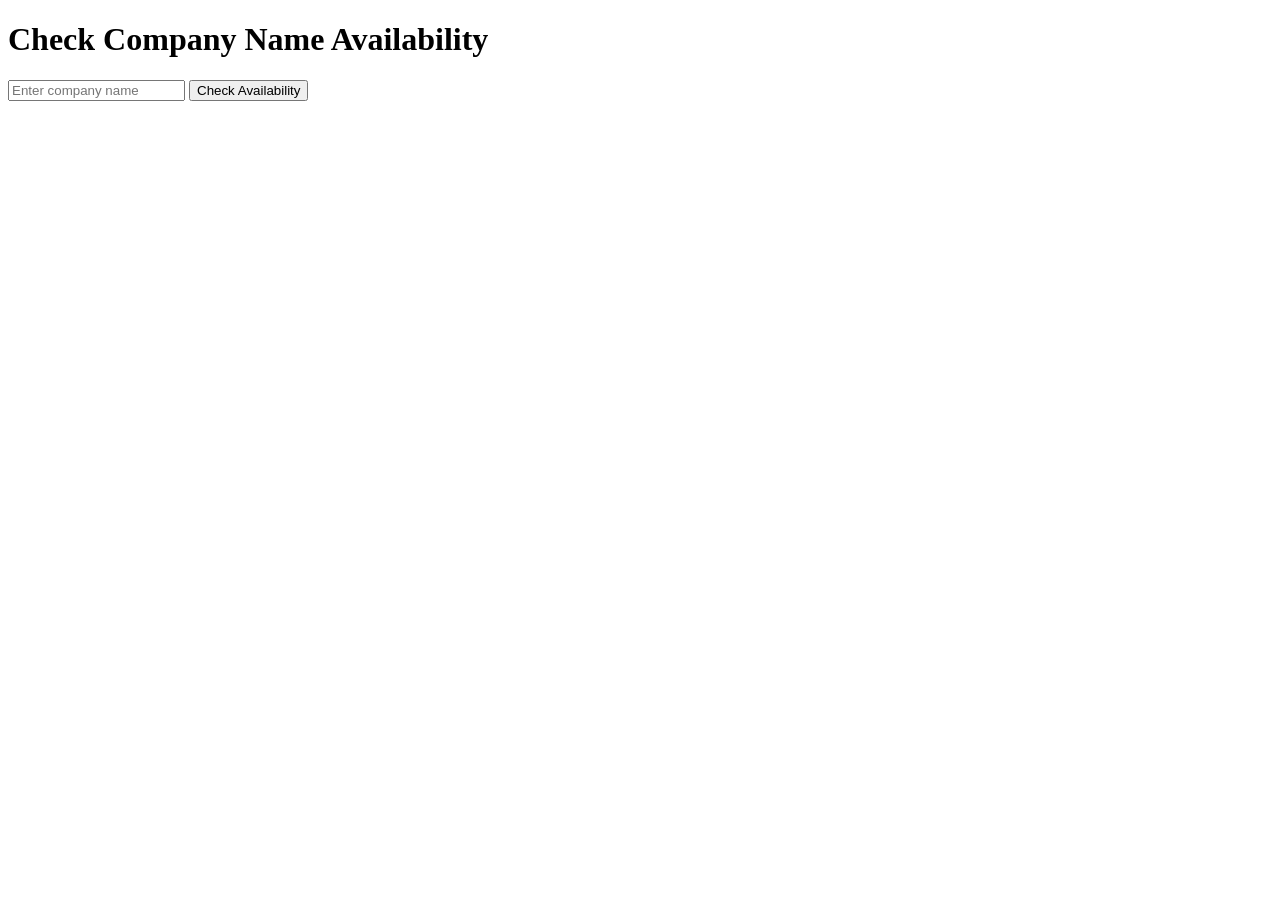
==== index.html @ 7bce363b "Add files via upload" ====
<!DOCTYPE html>
<html lang="en">
<head>
    <meta charset="UTF-8">
    <meta name="viewport" content="width=device-width, initial-scale=1.0">
    <title>Company Name Availability Checker</title>
    <link rel="stylesheet" href="styles.css">
</head>
<body>
    <div class="container">
        <h1>Check Company Name Availability</h1>
        <input type="text" id="companyName" placeholder="Enter company name">
        <button onclick="checkCompanyName()">Check Availability</button>
        <div id="result"></div>
    </div>
    <script src="script.js"></script>
</body>
</html>
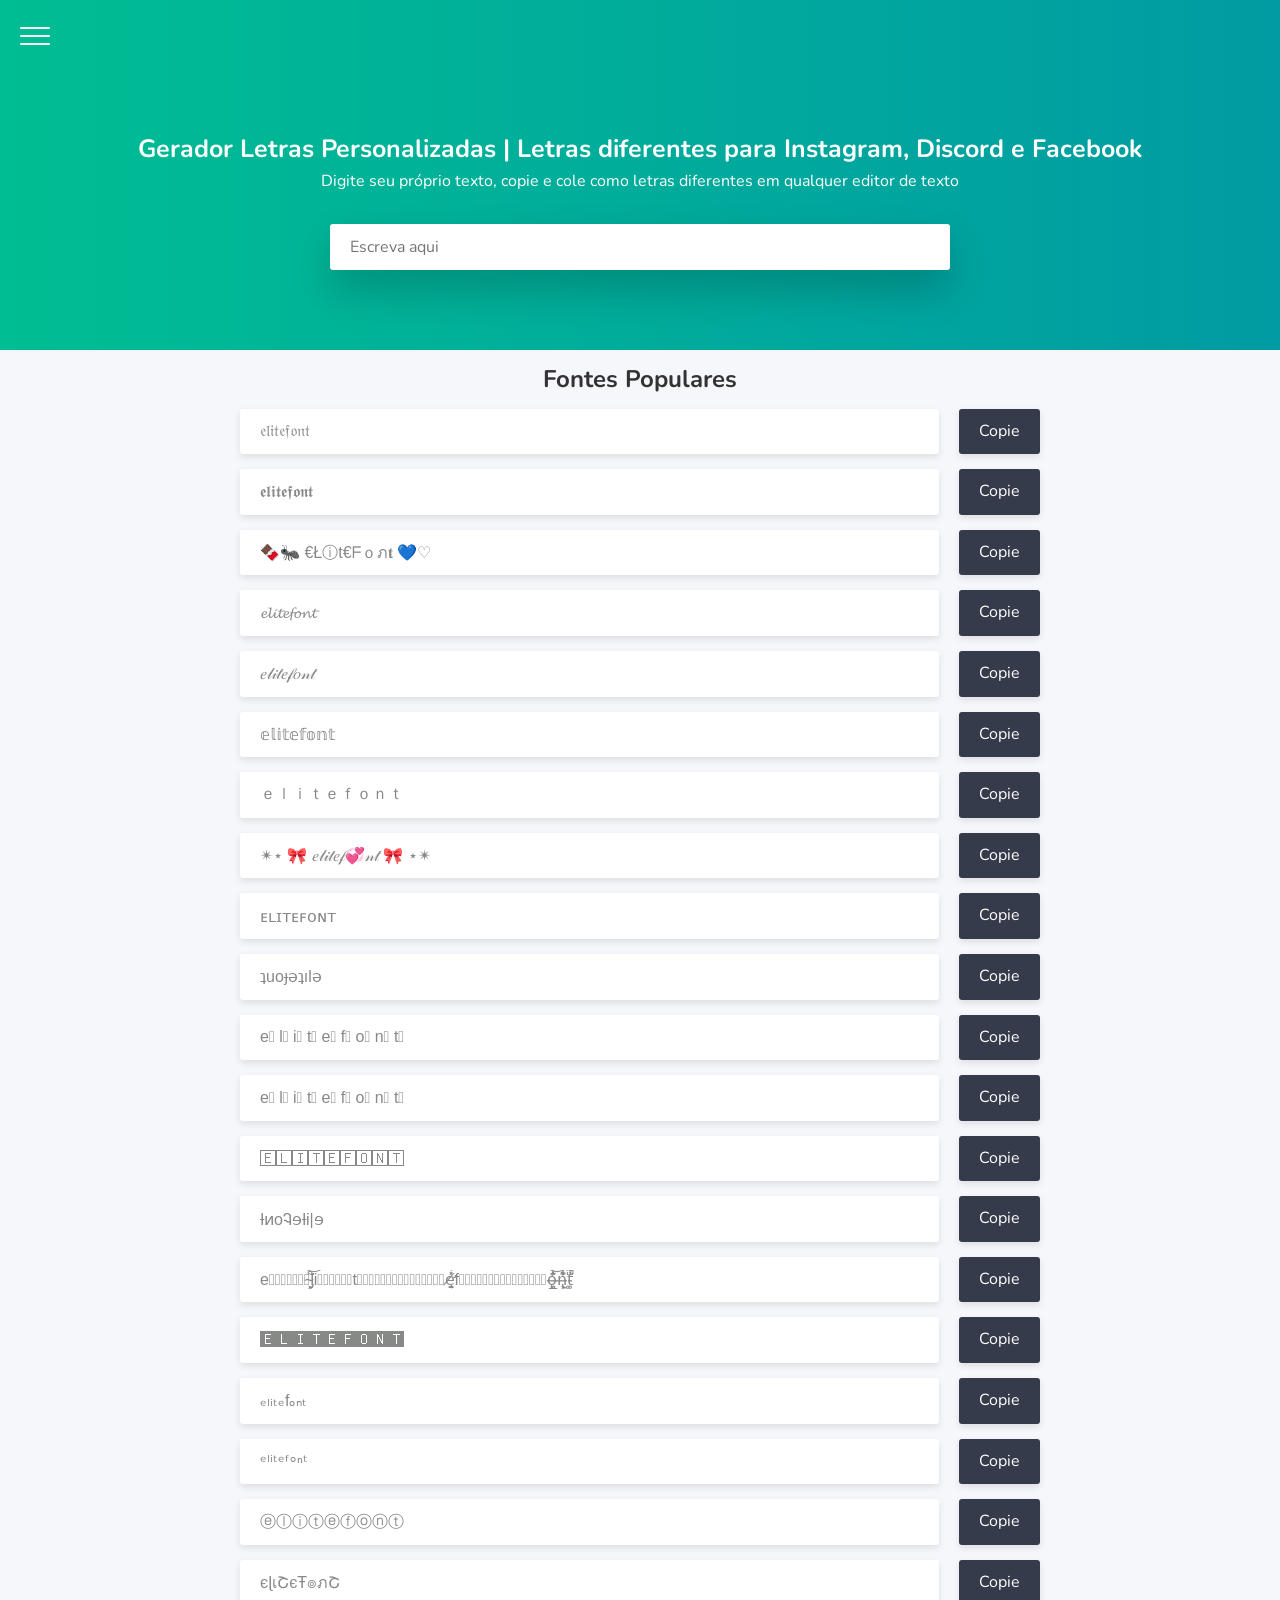
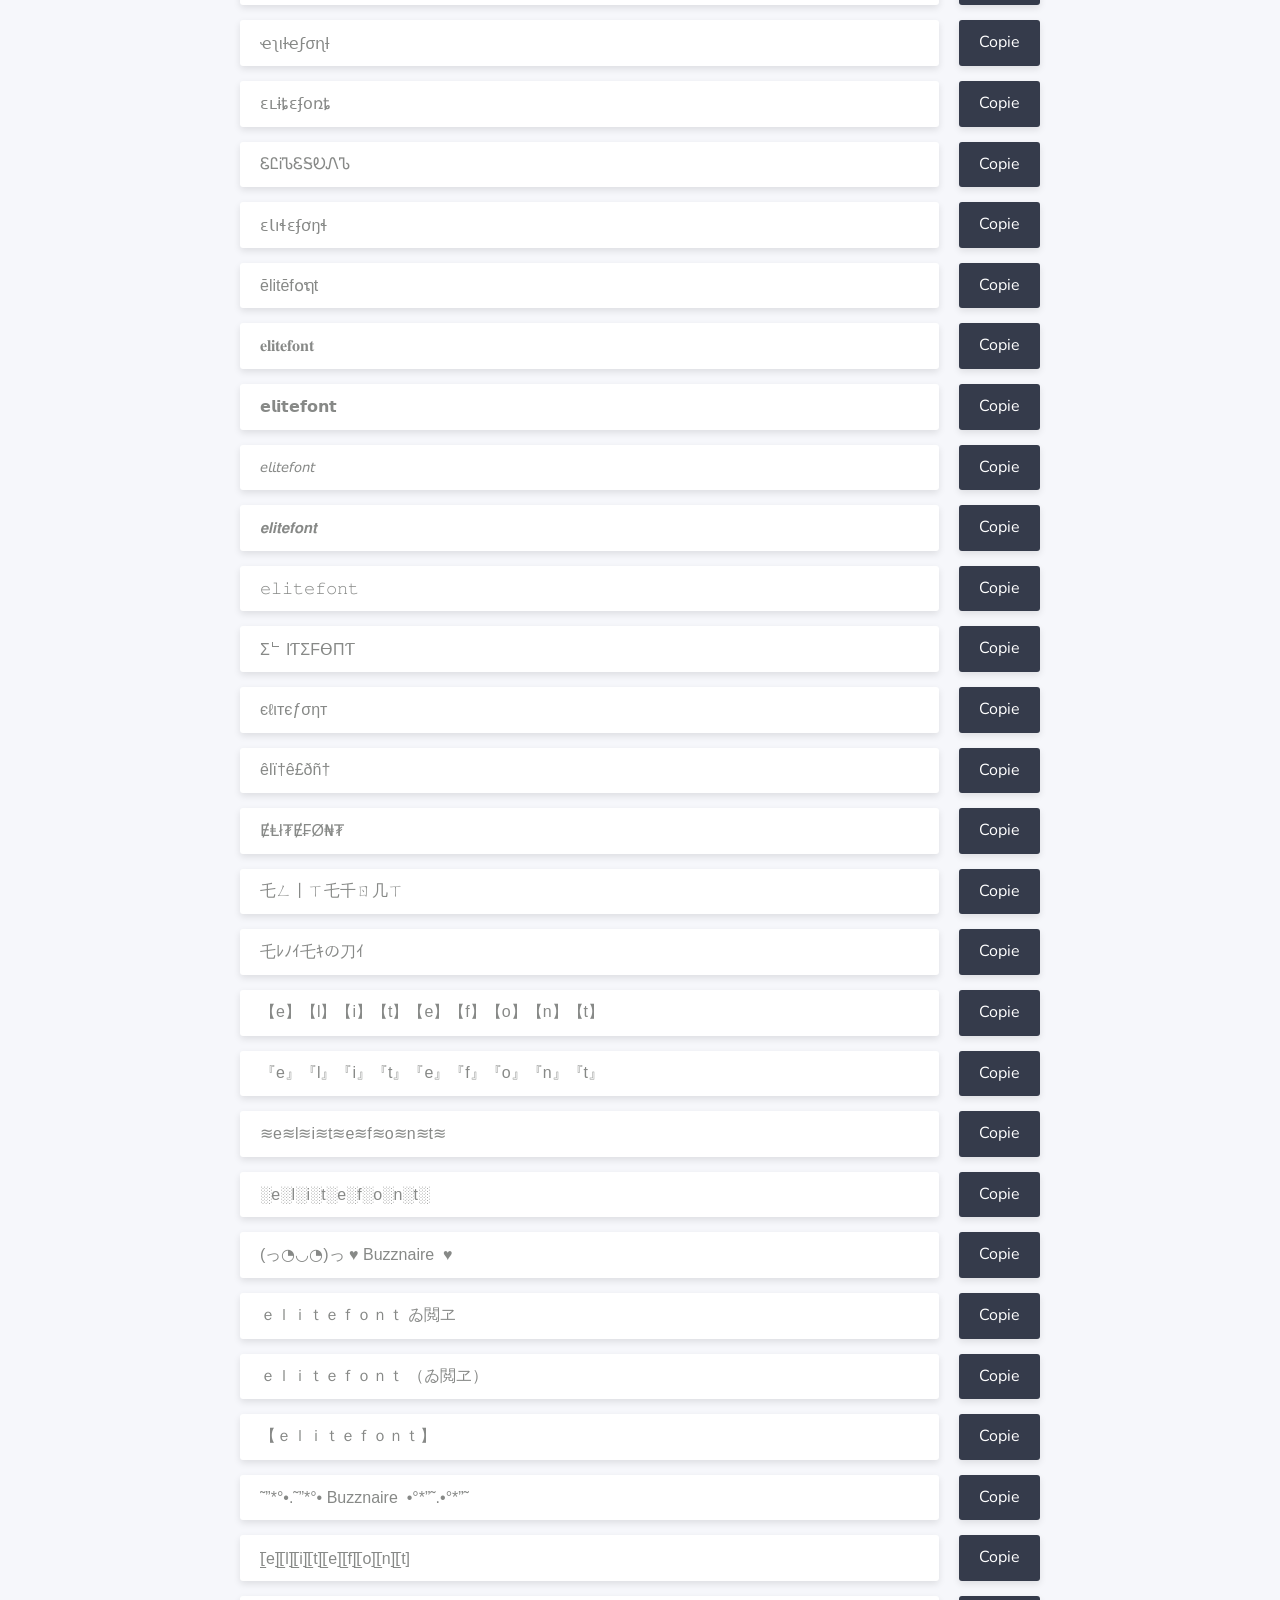
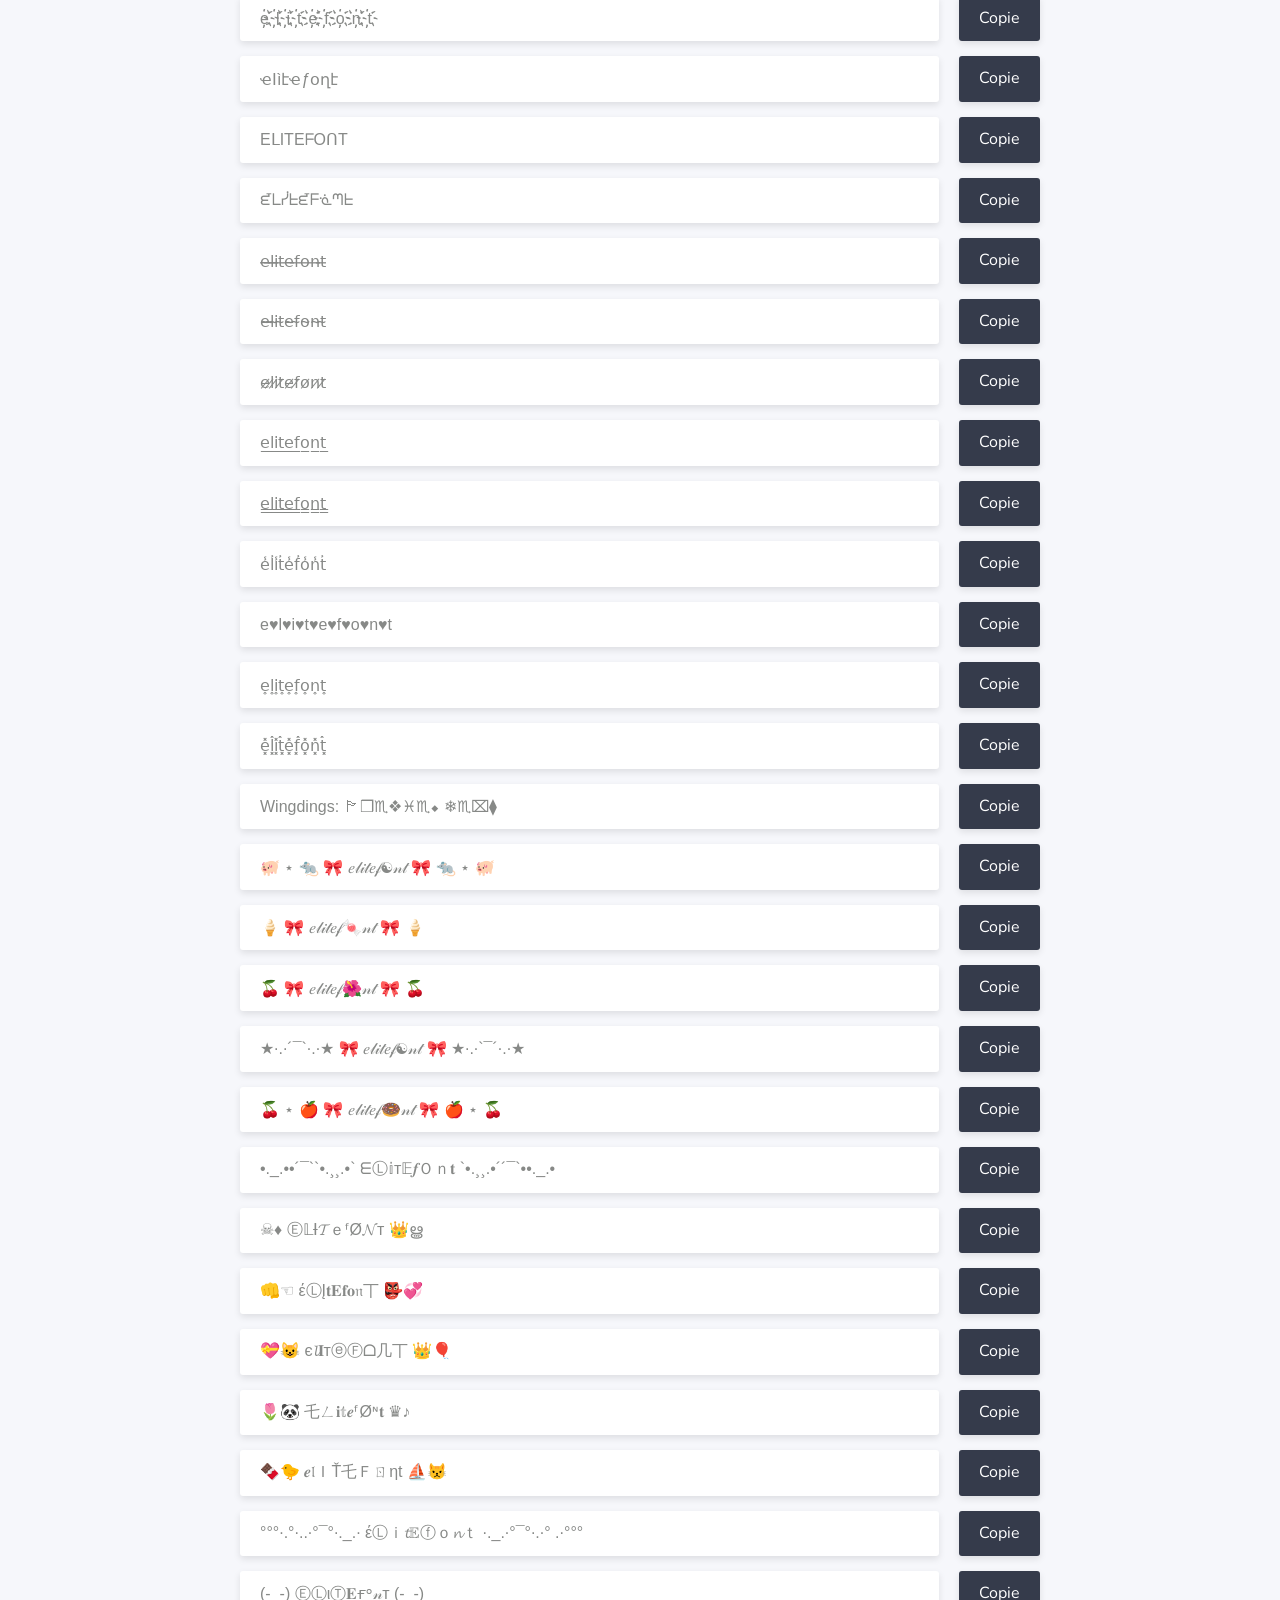
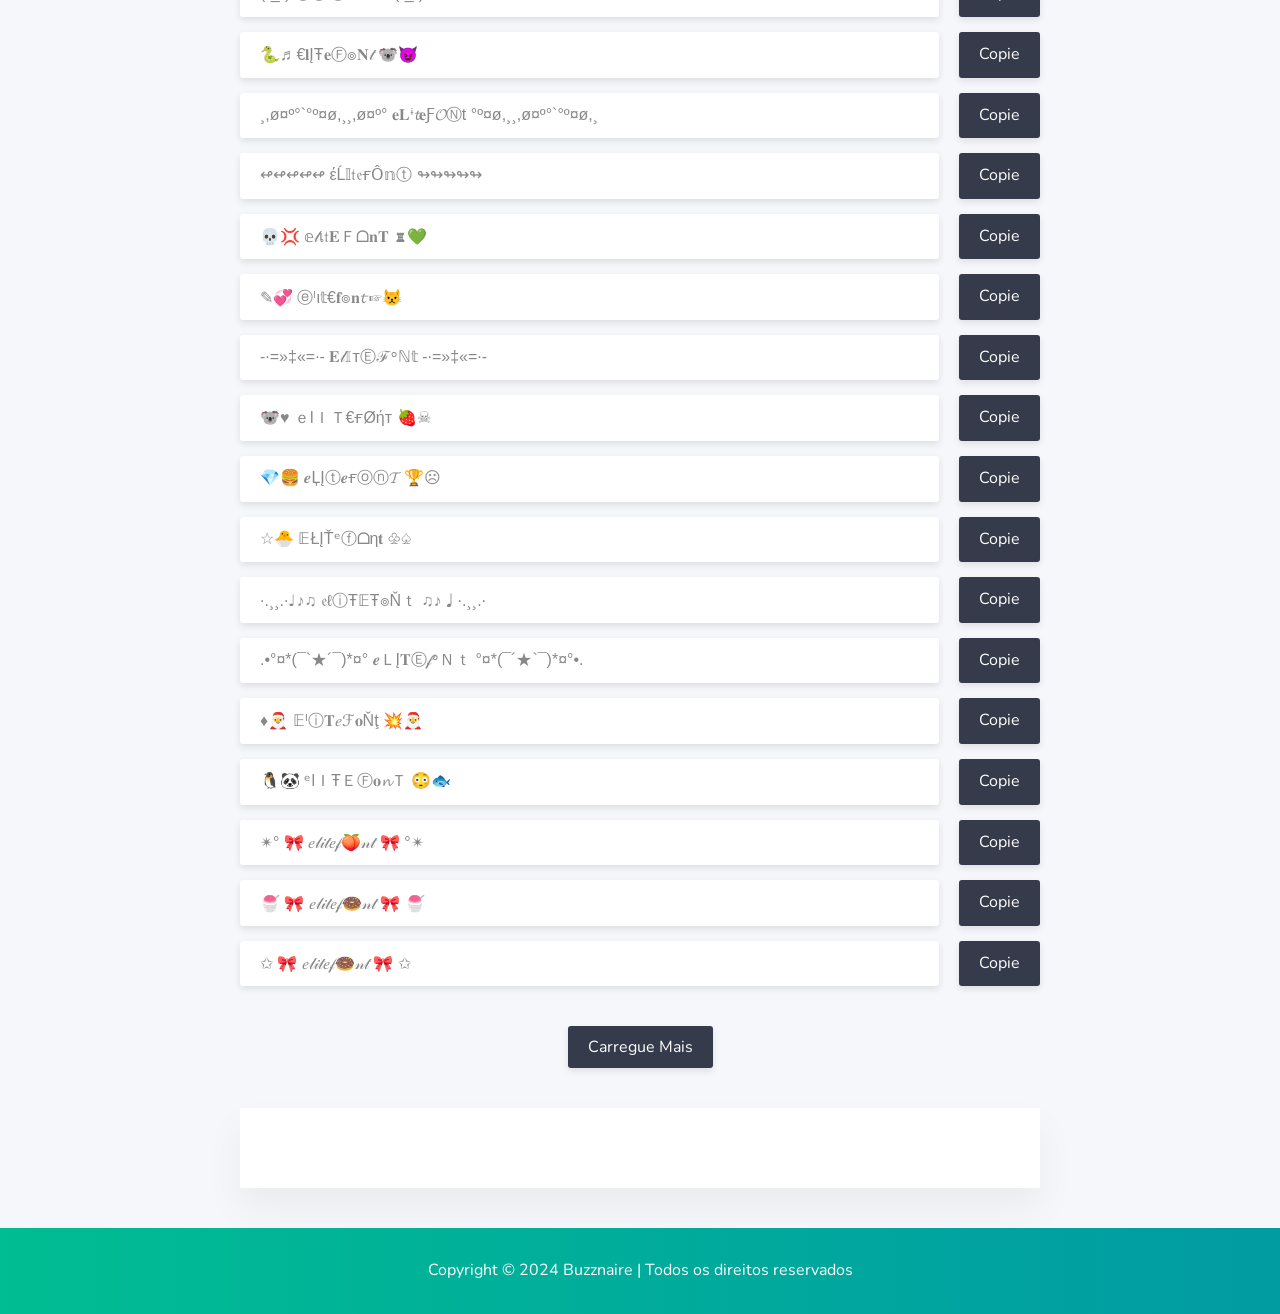
==== commit 0513defe: "Add files via upload" ====
--- a/index.html
+++ b/index.html
@@ -1,18 +1,465 @@
 <!DOCTYPE html>
-<html lang="en">
-<head>
-    <meta charset="UTF-8">
-    <meta name="viewport" content="width=device-width, initial-scale=1.0">
-    <title>Company Name Availability Checker</title>
-    <link rel="stylesheet" href="styles.css">
-</head>
-<body>
-    <div class="container">
-        <h1>Check Company Name Availability</h1>
-        <input type="text" id="companyName" placeholder="Enter company name">
-        <button onclick="checkCompanyName()">Check Availability</button>
-        <div id="result"></div>
-    </div>
-    <script src="script.js"></script>
-</body>
+<html lang="pt">
+    <head>
+        <meta charset="UTF-8" />
+
+
+        <meta http-equiv="X-UA-Compatible" content="IE=edge" />
+        <meta name="viewport" content="width=device-width, initial-scale=1.0" />
+        <title>Letras Diferentes Para Instagram, Facebook e Discord</title>
+        <meta name="description" content="Aqui você pode encontrar mais de 500 letras diferentes. Basta digitar o texto na pesquisa e, em seguida, copiá-lo e colá-lo em qualquer editor de texto." />
+        <meta name="keywords" content="letras diferentes, letras personalizadas, letras diferentes para instagram, letras modificadas, fontes de letras diferentes" />
+        <meta name="robots" content="index, follow" />
+        <meta name="apple-mobile-web-app-capable" content="yes" />
+        <link href="https://buzznaire.github.io/" rel="prefetch" />
+        <link href="https://buzznaire.github.io/" rel="dns-prefetch" />
+        <script type="application/ld+json">
+            {
+                "@context": "http://schema.org",
+                "@type": "WebApplication",
+                "@id": "https://buzznaire.github.io/",
+                "url": "https://buzznaire.github.io/",
+                "screenshot": "https://buzznaire.github.io/img/Buzznaire .png",
+                "name": "Buzznaire Letra Personalizada",
+                "applicationCategory": "SoftwareApplication",
+                "applicationSuite": "Buzznaire Letra Personalizada",
+                "operatingSystem": "all",
+                "browserRequirements": "Requires Javascript and HTML5 support",
+                "isAccessibleForFree": true,
+                "aggregateRating": { "@type": "AggregateRating", "ratingValue": "4.5", "reviewCount": "2" },
+                "creator": { "@type": "person", "@id": "#person", "url": "https://buzznaire.github.io/", "name": "Buzznaire Letra Personalizada", "logo": "https://buzznaire.github.io/img/Buzznaire -logo.png" }
+            }
+        </script>
+        <link rel="canonical" href="https://buzznaire.github.io/" />
+        <meta property="og:type" content="website" />
+        <meta property="og:title" content="Letras Diferentes Para Instagram, Facebook e Discord" />
+        <meta property="og:description" content="Aqui você pode encontrar mais de 500 letras diferentes. Basta digitar o texto na pesquisa e, em seguida, copiá-lo e colá-lo em qualquer editor de texto." />
+        <meta property="og:url" content="https://buzznaire.github.io/" />
+        <meta property="og:site_name" content="Buzznaire Letra Personalizada" />
+        <meta property="og:image" content="https://buzznaire.github.io/img/ogimage.png" />
+        <meta name="twitter:card" content="summary_large_image" />
+        <meta name="twitter:site" content="@Buzznaire" />
+        <meta name="twitter:creator" content="@Buzznaire" />
+        <meta name="twitter:title" content="Letras Diferentes Para Instagram, Facebook e Discord" />
+        <meta name="twitter:description" content="Aqui você pode encontrar mais de 500 letras diferentes. Basta digitar o texto na pesquisa e, em seguida, copiá-lo e colá-lo em qualquer editor de texto." />
+        <meta name="twitter:image" content="https://buzznaire.github.io/img/ogimage.png" />
+        <link rel="alternate" href="https://buzznaire.github.io/" hreflang="pt" />
+        <link rel="preconnect" href="https://fonts.gstatic.com" />
+        <link href="https://fonts.googleapis.com/css2?family=Nunito:wght@300;400;600;700&amp;display=swap" rel="stylesheet" />
+        <link rel="shortcut icon" href="img/favicon.ico" type="image/x-icon" />
+        <link rel="icon" href="img/favicon.ico" type="image/x-icon" />
+        <link rel="stylesheet" href="css/style.css" />
+        <script async="" src="https://pagead2.googlesyndication.com/pagead/js/adsbygoogle.js?client=ca-pub-9421905879849469" crossorigin="anonymous"></script>
+        <meta name="ir-site-verification-token" value="1291536349" />
+
+       
+    </head>
+    <body>
+        <header class="header">
+            <div class="header__top">
+                <nav class="nav">
+                    <button class="menu" id="menu" onclick="myMenu()">
+                        <div class="menu__box"><div class="menu__icon"></div></div>
+                    </button>
+                    <div class="nav__overlay">
+                        <ul class="nav__menu">
+                            <li class="nav__item"><a href="letra-personalizada" title="Buzznaire " rel="home" class="nav__link">Principal</a></li>
+                            <li class="nav__item"><a href="contact-us.html" class="nav__link">Contato</a></li>
+                            <li class="nav__item"><a href="about.html" class="nav__link">Sobre</a></li>
+                            <li class="nav__item"><a href="privacy-policy.html" class="nav__link">Política de privacidade</a></li>
+                        </ul>
+                    </div>
+                </nav>
+                <div class="logo-box">
+                    <a href="https://buzznaire.github.io/" class="logo-link">
+                        <svg class="logo"><use xlink:href="img/Buzznaire -icons.svg#logo-Buzznaire "></use></svg>
+                    </a>
+                </div>
+            </div>
+            <div class="header__main">
+                <h1 class="heading-1">Gerador Letras Personalizadas | Letras diferentes para Instagram, Discord e Facebook</h1>
+                <p class="tagline">Digite seu próprio texto, copie e cole como letras diferentes em qualquer editor de texto</p>
+            </div>
+            <div class="header__bottom">
+                <input type="search" name="search" id="search" class="search fancytext" placeholder="Escreva aqui" />
+                <label for="search" class="search__label">
+                    <svg class="search__icon"><use xlink:href="img/Buzznaire -icons.svg#icon-search"></use></svg>
+                </label>
+            </div>
+        </header>
+
+        <main class="main">
+            <div class="container">
+                <h2 class="heading-2 mby-2">Fontes Populares</h2>
+                <div id="result" class="result">
+                    <div class="input-group mb-3">
+                        <input type="text" class="form-control text-1" value="𝔢𝔩𝔦𝔱𝔢𝔣𝔬𝔫𝔱" id="copy_0" readonly="readonly" />
+                        <div class="input-group-append"><span class="input-group-text copybutton" data-clipboard-action="copy" data-clipboard-target="#copy_0">Copie</span></div>
+                    </div>
+                    <div class="input-group mb-3">
+                        <input type="text" class="form-control text-2" value="𝖊𝖑𝖎𝖙𝖊𝖋𝖔𝖓𝖙" id="copy_1" readonly="readonly" />
+                        <div class="input-group-append"><span class="input-group-text copybutton" data-clipboard-action="copy" data-clipboard-target="#copy_1">Copie</span></div>
+                    </div>
+                    <div class="input-group mb-3">
+                        <input type="text" class="form-control text-3" value="🍫🐜 €Łⓘt€ᖴｏภ𝐭 💙♡" id="copy_2" readonly="readonly" />
+                        <div class="input-group-append"><span class="input-group-text copybutton" data-clipboard-action="copy" data-clipboard-target="#copy_2">Copie</span></div>
+                    </div>
+                    <div class="input-group mb-3">
+                        <input type="text" class="form-control text-4" value="𝓮𝓵𝓲𝓽𝓮𝓯𝓸𝓷𝓽" id="copy_3" readonly="readonly" />
+                        <div class="input-group-append"><span class="input-group-text copybutton" data-clipboard-action="copy" data-clipboard-target="#copy_3">Copie</span></div>
+                    </div>
+                    <div class="input-group mb-3">
+                        <input type="text" class="form-control text-5" value="𝑒𝓁𝒾𝓉𝑒𝒻𝑜𝓃𝓉" id="copy_4" readonly="readonly" />
+                        <div class="input-group-append"><span class="input-group-text copybutton" data-clipboard-action="copy" data-clipboard-target="#copy_4">Copie</span></div>
+                    </div>
+                    <div class="input-group mb-3">
+                        <input type="text" class="form-control text-6" value="𝕖𝕝𝕚𝕥𝕖𝕗𝕠𝕟𝕥" id="copy_5" readonly="readonly" />
+                        <div class="input-group-append"><span class="input-group-text copybutton" data-clipboard-action="copy" data-clipboard-target="#copy_5">Copie</span></div>
+                    </div>
+                    <div class="input-group mb-3">
+                        <input type="text" class="form-control text-7" value="ｅｌｉｔｅｆｏｎｔ" id="copy_6" readonly="readonly" />
+                        <div class="input-group-append"><span class="input-group-text copybutton" data-clipboard-action="copy" data-clipboard-target="#copy_6">Copie</span></div>
+                    </div>
+                    <div class="input-group mb-3">
+                        <input type="text" class="form-control text-8" value="✴⋆ 🎀 𝑒𝓁𝒾𝓉𝑒𝒻💞𝓃𝓉 🎀 ⋆✴" id="copy_7" readonly="readonly" />
+                        <div class="input-group-append"><span class="input-group-text copybutton" data-clipboard-action="copy" data-clipboard-target="#copy_7">Copie</span></div>
+                    </div>
+                    <div class="input-group mb-3">
+                        <input type="text" class="form-control text-9" value="ᴇʟɪᴛᴇꜰᴏɴᴛ" id="copy_8" readonly="readonly" />
+                        <div class="input-group-append"><span class="input-group-text copybutton" data-clipboard-action="copy" data-clipboard-target="#copy_8">Copie</span></div>
+                    </div>
+                    <div class="input-group mb-3">
+                        <input type="text" class="form-control text-10" value="ʇuoɟǝʇılǝ" id="copy_9" readonly="readonly" />
+                        <div class="input-group-append"><span class="input-group-text copybutton" data-clipboard-action="copy" data-clipboard-target="#copy_9">Copie</span></div>
+                    </div>
+                    <div class="input-group mb-3">
+                        <input type="text" class="form-control text-11" value="e⃣ l⃣ i⃣ t⃣ e⃣ f⃣ o⃣ n⃣ t⃣" id="copy_10" readonly="readonly" />
+                        <div class="input-group-append"><span class="input-group-text copybutton" data-clipboard-action="copy" data-clipboard-target="#copy_10">Copie</span></div>
+                    </div>
+                    <div class="input-group mb-3">
+                        <input type="text" class="form-control text-12" value="e⃞ l⃞ i⃞ t⃞ e⃞ f⃞ o⃞ n⃞ t⃞" id="copy_11" readonly="readonly" />
+                        <div class="input-group-append"><span class="input-group-text copybutton" data-clipboard-action="copy" data-clipboard-target="#copy_11">Copie</span></div>
+                    </div>
+                    <div class="input-group mb-3">
+                        <input type="text" class="form-control text-13" value="🄴🄻🄸🅃🄴🄵🄾🄽🅃" id="copy_12" readonly="readonly" />
+                        <div class="input-group-append"><span class="input-group-text copybutton" data-clipboard-action="copy" data-clipboard-target="#copy_12">Copie</span></div>
+                    </div>
+                    <div class="input-group mb-3">
+                        <input type="text" class="form-control text-14" value="ƚᴎoᎸɘƚi|ɘ" id="copy_13" readonly="readonly" />
+                        <div class="input-group-append"><span class="input-group-text copybutton" data-clipboard-action="copy" data-clipboard-target="#copy_13">Copie</span></div>
+                    </div>
+                    <div class="input-group mb-3">
+                        <input type="text" class="form-control text-15" value="e̸͇̽͒̃͛ͅl̴̡͓̃̑͒͘͝i̸̜͕͚͠ͅt̷̻̞͓̱̪̙͔̑̏̄͛̿̕͝ę̸̧̛̤̹̖͉̝͇̦̽̉ͅf̴͍͔̻̪̠̣͈̰̬̿͂̎̀̊ǫ̶̪͉̲͋̓̓̑́̀̈́̉̏͝ǹ̶̢͓̰̰̰̓̓͆͑̃t̵͚̻̣̘̎͂̾̚͘" id="copy_14" readonly="readonly" />
+                        <div class="input-group-append"><span class="input-group-text copybutton" data-clipboard-action="copy" data-clipboard-target="#copy_14">Copie</span></div>
+                    </div>
+                    <div class="input-group mb-3">
+                        <input type="text" class="form-control text-16" value="🅴🅻🅸🆃🅴🅵🅾🅽🆃" id="copy_15" readonly="readonly" />
+                        <div class="input-group-append"><span class="input-group-text copybutton" data-clipboard-action="copy" data-clipboard-target="#copy_15">Copie</span></div>
+                    </div>
+                    <div class="input-group mb-3">
+                        <input type="text" class="form-control text-17" value="ₑₗᵢₜₑfₒₙₜ" id="copy_16" readonly="readonly" />
+                        <div class="input-group-append"><span class="input-group-text copybutton" data-clipboard-action="copy" data-clipboard-target="#copy_16">Copie</span></div>
+                    </div>
+                    <div class="input-group mb-3">
+                        <input type="text" class="form-control text-18" value="ᵉˡⁱᵗᵉᶠᵒⁿᵗ" id="copy_17" readonly="readonly" />
+                        <div class="input-group-append"><span class="input-group-text copybutton" data-clipboard-action="copy" data-clipboard-target="#copy_17">Copie</span></div>
+                    </div>
+                    <div class="input-group mb-3">
+                        <input type="text" class="form-control text-19" value="ⓔⓛⓘⓣⓔⓕⓞⓝⓣ" id="copy_18" readonly="readonly" />
+                        <div class="input-group-append"><span class="input-group-text copybutton" data-clipboard-action="copy" data-clipboard-target="#copy_18">Copie</span></div>
+                    </div>
+                    <div class="input-group mb-3">
+                        <input type="text" class="form-control text-20" value="єɭเՇєŦ๏ภՇ" id="copy_19" readonly="readonly" />
+                        <div class="input-group-append"><span class="input-group-text copybutton" data-clipboard-action="copy" data-clipboard-target="#copy_19">Copie</span></div>
+                    </div>
+                    <div class="input-group mb-3">
+                        <input type="text" class="form-control text-21" value="ҽʅιƚҽϝσɳƚ" id="copy_20" readonly="readonly" />
+                        <div class="input-group-append"><span class="input-group-text copybutton" data-clipboard-action="copy" data-clipboard-target="#copy_20">Copie</span></div>
+                    </div>
+                    <div class="input-group mb-3">
+                        <input type="text" class="form-control text-22" value="ɛʟɨȶɛʄօռȶ" id="copy_21" readonly="readonly" />
+                        <div class="input-group-append"><span class="input-group-text copybutton" data-clipboard-action="copy" data-clipboard-target="#copy_21">Copie</span></div>
+                    </div>
+                    <div class="input-group mb-3">
+                        <input type="text" class="form-control text-23" value="ᏋᏝᎥᏖᏋᎦᎧᏁᏖ" id="copy_22" readonly="readonly" />
+                        <div class="input-group-append"><span class="input-group-text copybutton" data-clipboard-action="copy" data-clipboard-target="#copy_22">Copie</span></div>
+                    </div>
+                    <div class="input-group mb-3">
+                        <input type="text" class="form-control text-24" value="ɛƖıɬɛʄơŋɬ" id="copy_23" readonly="readonly" />
+                        <div class="input-group-append"><span class="input-group-text copybutton" data-clipboard-action="copy" data-clipboard-target="#copy_23">Copie</span></div>
+                    </div>
+                    <div class="input-group mb-3">
+                        <input type="text" class="form-control text-25" value="ēlitēf໐ຖt" id="copy_24" readonly="readonly" />
+                        <div class="input-group-append"><span class="input-group-text copybutton" data-clipboard-action="copy" data-clipboard-target="#copy_24">Copie</span></div>
+                    </div>
+                    <div class="input-group mb-3">
+                        <input type="text" class="form-control text-26" value="𝐞𝐥𝐢𝐭𝐞𝐟𝐨𝐧𝐭" id="copy_25" readonly="readonly" />
+                        <div class="input-group-append"><span class="input-group-text copybutton" data-clipboard-action="copy" data-clipboard-target="#copy_25">Copie</span></div>
+                    </div>
+                    <div class="input-group mb-3">
+                        <input type="text" class="form-control text-27" value="𝗲𝗹𝗶𝘁𝗲𝗳𝗼𝗻𝘁" id="copy_26" readonly="readonly" />
+                        <div class="input-group-append"><span class="input-group-text copybutton" data-clipboard-action="copy" data-clipboard-target="#copy_26">Copie</span></div>
+                    </div>
+                    <div class="input-group mb-3">
+                        <input type="text" class="form-control text-28" value="𝘦𝘭𝘪𝘵𝘦𝘧𝘰𝘯𝘵" id="copy_27" readonly="readonly" />
+                        <div class="input-group-append"><span class="input-group-text copybutton" data-clipboard-action="copy" data-clipboard-target="#copy_27">Copie</span></div>
+                    </div>
+                    <div class="input-group mb-3">
+                        <input type="text" class="form-control text-29" value="𝙚𝙡𝙞𝙩𝙚𝙛𝙤𝙣𝙩" id="copy_28" readonly="readonly" />
+                        <div class="input-group-append"><span class="input-group-text copybutton" data-clipboard-action="copy" data-clipboard-target="#copy_28">Copie</span></div>
+                    </div>
+                    <div class="input-group mb-3">
+                        <input type="text" class="form-control text-30" value="𝚎𝚕𝚒𝚝𝚎𝚏𝚘𝚗𝚝" id="copy_29" readonly="readonly" />
+                        <div class="input-group-append"><span class="input-group-text copybutton" data-clipboard-action="copy" data-clipboard-target="#copy_29">Copie</span></div>
+                    </div>
+                    <div class="input-group mb-3">
+                        <input type="text" class="form-control text-31" value="ΣᄂIƬΣFӨПƬ" id="copy_30" readonly="readonly" />
+                        <div class="input-group-append"><span class="input-group-text copybutton" data-clipboard-action="copy" data-clipboard-target="#copy_30">Copie</span></div>
+                    </div>
+                    <div class="input-group mb-3">
+                        <input type="text" class="form-control text-32" value="єℓιтєƒσηт" id="copy_31" readonly="readonly" />
+                        <div class="input-group-append"><span class="input-group-text copybutton" data-clipboard-action="copy" data-clipboard-target="#copy_31">Copie</span></div>
+                    </div>
+                    <div class="input-group mb-3">
+                        <input type="text" class="form-control text-33" value="êlï†ê£ðñ†" id="copy_32" readonly="readonly" />
+                        <div class="input-group-append"><span class="input-group-text copybutton" data-clipboard-action="copy" data-clipboard-target="#copy_32">Copie</span></div>
+                    </div>
+                    <div class="input-group mb-3">
+                        <input type="text" class="form-control text-34" value="ɆⱠł₮Ɇ₣Ø₦₮" id="copy_33" readonly="readonly" />
+                        <div class="input-group-append"><span class="input-group-text copybutton" data-clipboard-action="copy" data-clipboard-target="#copy_33">Copie</span></div>
+                    </div>
+                    <div class="input-group mb-3">
+                        <input type="text" class="form-control text-35" value="乇ㄥ丨ㄒ乇千ㄖ几ㄒ" id="copy_34" readonly="readonly" />
+                        <div class="input-group-append"><span class="input-group-text copybutton" data-clipboard-action="copy" data-clipboard-target="#copy_34">Copie</span></div>
+                    </div>
+                    <div class="input-group mb-3">
+                        <input type="text" class="form-control text-36" value="乇ﾚﾉｲ乇ｷの刀ｲ" id="copy_35" readonly="readonly" />
+                        <div class="input-group-append"><span class="input-group-text copybutton" data-clipboard-action="copy" data-clipboard-target="#copy_35">Copie</span></div>
+                    </div>
+                    <div class="input-group mb-3">
+                        <input type="text" class="form-control text-37" value="【e】【l】【i】【t】【e】【f】【o】【n】【t】" id="copy_36" readonly="readonly" />
+                        <div class="input-group-append"><span class="input-group-text copybutton" data-clipboard-action="copy" data-clipboard-target="#copy_36">Copie</span></div>
+                    </div>
+                    <div class="input-group mb-3">
+                        <input type="text" class="form-control text-38" value="『e』『l』『i』『t』『e』『f』『o』『n』『t』" id="copy_37" readonly="readonly" />
+                        <div class="input-group-append"><span class="input-group-text copybutton" data-clipboard-action="copy" data-clipboard-target="#copy_37">Copie</span></div>
+                    </div>
+                    <div class="input-group mb-3">
+                        <input type="text" class="form-control text-39" value="≋e≋l≋i≋t≋e≋f≋o≋n≋t≋" id="copy_38" readonly="readonly" />
+                        <div class="input-group-append"><span class="input-group-text copybutton" data-clipboard-action="copy" data-clipboard-target="#copy_38">Copie</span></div>
+                    </div>
+                    <div class="input-group mb-3">
+                        <input type="text" class="form-control text-40" value="░e░l░i░t░e░f░o░n░t░" id="copy_39" readonly="readonly" />
+                        <div class="input-group-append"><span class="input-group-text copybutton" data-clipboard-action="copy" data-clipboard-target="#copy_39">Copie</span></div>
+                    </div>
+                    <div class="input-group mb-3">
+                        <input type="text" class="form-control text-41" value="(っ◔◡◔)っ ♥ Buzznaire  ♥" id="copy_40" readonly="readonly" />
+                        <div class="input-group-append"><span class="input-group-text copybutton" data-clipboard-action="copy" data-clipboard-target="#copy_40">Copie</span></div>
+                    </div>
+                    <div class="input-group mb-3">
+                        <input type="text" class="form-control text-42" value="ｅｌｉｔｅｆｏｎｔ ゐ閲ヱ" id="copy_41" readonly="readonly" />
+                        <div class="input-group-append"><span class="input-group-text copybutton" data-clipboard-action="copy" data-clipboard-target="#copy_41">Copie</span></div>
+                    </div>
+                    <div class="input-group mb-3">
+                        <input type="text" class="form-control text-43" value="ｅｌｉｔｅｆｏｎｔ （ゐ閲ヱ）" id="copy_42" readonly="readonly" />
+                        <div class="input-group-append"><span class="input-group-text copybutton" data-clipboard-action="copy" data-clipboard-target="#copy_42">Copie</span></div>
+                    </div>
+                    <div class="input-group mb-3">
+                        <input type="text" class="form-control text-44" value="【﻿ｅｌｉｔｅｆｏｎｔ】" id="copy_43" readonly="readonly" />
+                        <div class="input-group-append"><span class="input-group-text copybutton" data-clipboard-action="copy" data-clipboard-target="#copy_43">Copie</span></div>
+                    </div>
+                    <div class="input-group mb-3">
+                        <input type="text" class="form-control text-45" value="˜”*°•.˜”*°• Buzznaire  •°*”˜.•°*”˜" id="copy_44" readonly="readonly" />
+                        <div class="input-group-append"><span class="input-group-text copybutton" data-clipboard-action="copy" data-clipboard-target="#copy_44">Copie</span></div>
+                    </div>
+                    <div class="input-group mb-3">
+                        <input type="text" class="form-control text-46" value="[̲̅e][̲̅l][̲̅i][̲̅t][̲̅e][̲̅f][̲̅o][̲̅n][̲̅t]" id="copy_45" readonly="readonly" />
+                        <div class="input-group-append"><span class="input-group-text copybutton" data-clipboard-action="copy" data-clipboard-target="#copy_45">Copie</span></div>
+                    </div>
+                    <div class="input-group mb-3">
+                        <input type="text" class="form-control text-47" value="e҉l҉i҉t҉e҉f҉o҉n҉t҉" id="copy_46" readonly="readonly" />
+                        <div class="input-group-append"><span class="input-group-text copybutton" data-clipboard-action="copy" data-clipboard-target="#copy_46">Copie</span></div>
+                    </div>
+                    <div class="input-group mb-3">
+                        <input type="text" class="form-control text-48" value="ҽӀìէҽƒօղէ" id="copy_47" readonly="readonly" />
+                        <div class="input-group-append"><span class="input-group-text copybutton" data-clipboard-action="copy" data-clipboard-target="#copy_47">Copie</span></div>
+                    </div>
+                    <div class="input-group mb-3">
+                        <input type="text" class="form-control text-49" value="EᒪITEᖴOᑎT" id="copy_48" readonly="readonly" />
+                        <div class="input-group-append"><span class="input-group-text copybutton" data-clipboard-action="copy" data-clipboard-target="#copy_48">Copie</span></div>
+                    </div>
+                    <div class="input-group mb-3">
+                        <input type="text" class="form-control text-50" value="ᘿᒪᓰᖶᘿᖴᓍᘉᖶ" id="copy_49" readonly="readonly" />
+                        <div class="input-group-append"><span class="input-group-text copybutton" data-clipboard-action="copy" data-clipboard-target="#copy_49">Copie</span></div>
+                    </div>
+                    <div class="input-group mb-3">
+                        <input type="text" class="form-control text-51" value="e̶l̶i̶t̶e̶f̶o̶n̶t̶" id="copy_50" readonly="readonly" />
+                        <div class="input-group-append"><span class="input-group-text copybutton" data-clipboard-action="copy" data-clipboard-target="#copy_50">Copie</span></div>
+                    </div>
+                    <div class="input-group mb-3">
+                        <input type="text" class="form-control text-52" value="e̴l̴i̴t̴e̴f̴o̴n̴t̴" id="copy_51" readonly="readonly" />
+                        <div class="input-group-append"><span class="input-group-text copybutton" data-clipboard-action="copy" data-clipboard-target="#copy_51">Copie</span></div>
+                    </div>
+                    <div class="input-group mb-3">
+                        <input type="text" class="form-control text-53" value="e̷l̷i̷t̷e̷f̷o̷n̷t̷" id="copy_52" readonly="readonly" />
+                        <div class="input-group-append"><span class="input-group-text copybutton" data-clipboard-action="copy" data-clipboard-target="#copy_52">Copie</span></div>
+                    </div>
+                    <div class="input-group mb-3">
+                        <input type="text" class="form-control text-54" value="e̲l̲i̲t̲e̲f̲o̲n̲t̲" id="copy_53" readonly="readonly" />
+                        <div class="input-group-append"><span class="input-group-text copybutton" data-clipboard-action="copy" data-clipboard-target="#copy_53">Copie</span></div>
+                    </div>
+                    <div class="input-group mb-3">
+                        <input type="text" class="form-control text-55" value="e̳l̳i̳t̳e̳f̳o̳n̳t̳" id="copy_54" readonly="readonly" />
+                        <div class="input-group-append"><span class="input-group-text copybutton" data-clipboard-action="copy" data-clipboard-target="#copy_54">Copie</span></div>
+                    </div>
+                    <div class="input-group mb-3">
+                        <input type="text" class="form-control text-56" value="e̾l̾i̾t̾e̾f̾o̾n̾t̾" id="copy_55" readonly="readonly" />
+                        <div class="input-group-append"><span class="input-group-text copybutton" data-clipboard-action="copy" data-clipboard-target="#copy_55">Copie</span></div>
+                    </div>
+                    <div class="input-group mb-3">
+                        <input type="text" class="form-control text-57" value="e♥l♥i♥t♥e♥f♥o♥n♥t" id="copy_56" readonly="readonly" />
+                        <div class="input-group-append"><span class="input-group-text copybutton" data-clipboard-action="copy" data-clipboard-target="#copy_56">Copie</span></div>
+                    </div>
+                    <div class="input-group mb-3">
+                        <input type="text" class="form-control text-58" value="e͎l͎i͎t͎e͎f͎o͎n͎t͎" id="copy_57" readonly="readonly" />
+                        <div class="input-group-append"><span class="input-group-text copybutton" data-clipboard-action="copy" data-clipboard-target="#copy_57">Copie</span></div>
+                    </div>
+                    <div class="input-group mb-3">
+                        <input type="text" class="form-control text-59" value="e͓̽l͓̽i͓̽t͓̽e͓̽f͓̽o͓̽n͓̽t͓̽" id="copy_58" readonly="readonly" />
+                        <div class="input-group-append"><span class="input-group-text copybutton" data-clipboard-action="copy" data-clipboard-target="#copy_58">Copie</span></div>
+                    </div>
+                    <div class="input-group mb-3">
+                        <input type="text" class="form-control text-60" value="Wingdings: 🏱︎❒︎♏︎❖︎♓︎♏︎⬥︎ ❄︎♏︎⌧︎⧫︎" id="copy_59" readonly="readonly" />
+                        <div class="input-group-append"><span class="input-group-text copybutton" data-clipboard-action="copy" data-clipboard-target="#copy_59">Copie</span></div>
+                    </div>
+                    <div class="input-group mb-3">
+                        <input type="text" class="form-control text-61" value="🐖 ⋆ 🐀 🎀 𝑒𝓁𝒾𝓉𝑒𝒻☯𝓃𝓉 🎀 🐀 ⋆ 🐖" id="copy_60" readonly="readonly" />
+                        <div class="input-group-append"><span class="input-group-text copybutton" data-clipboard-action="copy" data-clipboard-target="#copy_60">Copie</span></div>
+                    </div>
+                    <div class="input-group mb-3">
+                        <input type="text" class="form-control text-62" value="🍦 🎀 𝑒𝓁𝒾𝓉𝑒𝒻🍬𝓃𝓉 🎀 🍦" id="copy_61" readonly="readonly" />
+                        <div class="input-group-append"><span class="input-group-text copybutton" data-clipboard-action="copy" data-clipboard-target="#copy_61">Copie</span></div>
+                    </div>
+                    <div class="input-group mb-3">
+                        <input type="text" class="form-control text-63" value="🍒 🎀 𝑒𝓁𝒾𝓉𝑒𝒻🌺𝓃𝓉 🎀 🍒" id="copy_62" readonly="readonly" />
+                        <div class="input-group-append"><span class="input-group-text copybutton" data-clipboard-action="copy" data-clipboard-target="#copy_62">Copie</span></div>
+                    </div>
+                    <div class="input-group mb-3">
+                        <input type="text" class="form-control text-64" value="★·.·´¯`·.·★ 🎀 𝑒𝓁𝒾𝓉𝑒𝒻☯𝓃𝓉 🎀 ★·.·`¯´·.·★" id="copy_63" readonly="readonly" />
+                        <div class="input-group-append"><span class="input-group-text copybutton" data-clipboard-action="copy" data-clipboard-target="#copy_63">Copie</span></div>
+                    </div>
+                    <div class="input-group mb-3">
+                        <input type="text" class="form-control text-65" value="🍒 ⋆ 🍎 🎀 𝑒𝓁𝒾𝓉𝑒𝒻🍩𝓃𝓉 🎀 🍎 ⋆ 🍒" id="copy_64" readonly="readonly" />
+                        <div class="input-group-append"><span class="input-group-text copybutton" data-clipboard-action="copy" data-clipboard-target="#copy_64">Copie</span></div>
+                    </div>
+                    <div class="input-group mb-3">
+                        <input type="text" class="form-control text-66" value="•._.••´¯``•.¸¸.•` ᗴⓁ𝕚т𝔼𝒇Ｏｎ𝐭 `•.¸¸.•´´¯`••._.•" id="copy_65" readonly="readonly" />
+                        <div class="input-group-append"><span class="input-group-text copybutton" data-clipboard-action="copy" data-clipboard-target="#copy_65">Copie</span></div>
+                    </div>
+                    <div class="input-group mb-3">
+                        <input type="text" class="form-control text-67" value="☠♦ Ⓔ𝕃Ɨ𝓣ｅᶠØ𝓝т 👑ൠ" id="copy_66" readonly="readonly" />
+                        <div class="input-group-append"><span class="input-group-text copybutton" data-clipboard-action="copy" data-clipboard-target="#copy_66">Copie</span></div>
+                    </div>
+                    <div class="input-group mb-3">
+                        <input type="text" class="form-control text-68" value="👊☜ έⓁĮ𝐭𝐄𝐟𝐨𝔫丅 👺💞" id="copy_67" readonly="readonly" />
+                        <div class="input-group-append"><span class="input-group-text copybutton" data-clipboard-action="copy" data-clipboard-target="#copy_67">Copie</span></div>
+                    </div>
+                    <div class="input-group mb-3">
+                        <input type="text" class="form-control text-69" value="💝😺 є𝓵𝐈тⓔⒻᗝ几丅 👑🎈" id="copy_68" readonly="readonly" />
+                        <div class="input-group-append"><span class="input-group-text copybutton" data-clipboard-action="copy" data-clipboard-target="#copy_68">Copie</span></div>
+                    </div>
+                    <div class="input-group mb-3">
+                        <input type="text" class="form-control text-70" value="🌷🐼 乇ㄥ𝐢𝕥𝒆ᶠØᶰ𝐭 ♛♪" id="copy_69" readonly="readonly" />
+                        <div class="input-group-append"><span class="input-group-text copybutton" data-clipboard-action="copy" data-clipboard-target="#copy_69">Copie</span></div>
+                    </div>
+                    <div class="input-group mb-3">
+                        <input type="text" class="form-control text-71" value="🍫🐤 𝒆𝔩ＩŤ乇Ｆㄖηt ⛵😾" id="copy_70" readonly="readonly" />
+                        <div class="input-group-append"><span class="input-group-text copybutton" data-clipboard-action="copy" data-clipboard-target="#copy_70">Copie</span></div>
+                    </div>
+                    <div class="input-group mb-3">
+                        <input type="text" class="form-control text-72" value="°°°·.°·..·°¯°·._.· έⓁｉ𝓽𝔼ⓕｏ𝓷ｔ ·._.·°¯°·.·° .·°°°" id="copy_71" readonly="readonly" />
+                        <div class="input-group-append"><span class="input-group-text copybutton" data-clipboard-action="copy" data-clipboard-target="#copy_71">Copie</span></div>
+                    </div>
+                    <div class="input-group mb-3">
+                        <input type="text" class="form-control text-73" value="(-_-) ⒺⓁιⓉ𝐄ғᵒ𝓃т (-_-)" id="copy_72" readonly="readonly" />
+                        <div class="input-group-append"><span class="input-group-text copybutton" data-clipboard-action="copy" data-clipboard-target="#copy_72">Copie</span></div>
+                    </div>
+                    <div class="input-group mb-3">
+                        <input type="text" class="form-control text-74" value="🐍♬ €𝐥ĮŦ𝐞Ⓕ๏𝐍𝓉 🐨😈" id="copy_73" readonly="readonly" />
+                        <div class="input-group-append"><span class="input-group-text copybutton" data-clipboard-action="copy" data-clipboard-target="#copy_73">Copie</span></div>
+                    </div>
+                    <div class="input-group mb-3">
+                        <input type="text" class="form-control text-75" value="¸,ø¤º°`°º¤ø,¸¸,ø¤º° 𝐞𝐋ᶤ𝓽𝐞Ƒ𝓞Ⓝt °º¤ø,¸¸,ø¤º°`°º¤ø,¸" id="copy_74" readonly="readonly" />
+                        <div class="input-group-append"><span class="input-group-text copybutton" data-clipboard-action="copy" data-clipboard-target="#copy_74">Copie</span></div>
+                    </div>
+                    <div class="input-group mb-3">
+                        <input type="text" class="form-control text-76" value="↫↫↫↫↫ έĹ𝕀𝔱𝔢ғỖ𝕟ⓣ ↬↬↬↬↬" id="copy_75" readonly="readonly" />
+                        <div class="input-group-append"><span class="input-group-text copybutton" data-clipboard-action="copy" data-clipboard-target="#copy_75">Copie</span></div>
+                    </div>
+                    <div class="input-group mb-3">
+                        <input type="text" class="form-control text-77" value="💀💢 𝕖𝓁เ𝔱𝐄Ｆᗝ𝐧𝐓 ♜💚" id="copy_76" readonly="readonly" />
+                        <div class="input-group-append"><span class="input-group-text copybutton" data-clipboard-action="copy" data-clipboard-target="#copy_76">Copie</span></div>
+                    </div>
+                    <div class="input-group mb-3">
+                        <input type="text" class="form-control text-78" value="✎💞 ⓔˡι𝕥€𝐟๏𝐧𝓽 ☞😾" id="copy_77" readonly="readonly" />
+                        <div class="input-group-append"><span class="input-group-text copybutton" data-clipboard-action="copy" data-clipboard-target="#copy_77">Copie</span></div>
+                    </div>
+                    <div class="input-group mb-3">
+                        <input type="text" class="form-control text-79" value="-·=»‡«=·- 𝐄𝓁𝕀тⒺℱᵒℕ𝕥 -·=»‡«=·-" id="copy_78" readonly="readonly" />
+                        <div class="input-group-append"><span class="input-group-text copybutton" data-clipboard-action="copy" data-clipboard-target="#copy_78">Copie</span></div>
+                    </div>
+                    <div class="input-group mb-3">
+                        <input type="text" class="form-control text-80" value="🐨♥ ｅlＩＴ€ғØήт 🍓☠" id="copy_79" readonly="readonly" />
+                        <div class="input-group-append"><span class="input-group-text copybutton" data-clipboard-action="copy" data-clipboard-target="#copy_79">Copie</span></div>
+                    </div>
+                    <div class="input-group mb-3">
+                        <input type="text" class="form-control text-81" value="💎🍔 𝒆ĻĮⓣ𝒆ғⓞⓝ𝓣 🏆☹" id="copy_80" readonly="readonly" />
+                        <div class="input-group-append"><span class="input-group-text copybutton" data-clipboard-action="copy" data-clipboard-target="#copy_80">Copie</span></div>
+                    </div>
+                    <div class="input-group mb-3">
+                        <input type="text" class="form-control text-82" value="☆🐣 𝔼ŁĮŤᵉⓕᗝη𝐭 ♧♤" id="copy_81" readonly="readonly" />
+                        <div class="input-group-append"><span class="input-group-text copybutton" data-clipboard-action="copy" data-clipboard-target="#copy_81">Copie</span></div>
+                    </div>
+                    <div class="input-group mb-3">
+                        <input type="text" class="form-control text-83" value="·.¸¸.·♩♪♫ 𝔢ℓⓘŦ𝔼Ŧ๏Ňｔ ♫♪♩·.¸¸.·" id="copy_82" readonly="readonly" />
+                        <div class="input-group-append"><span class="input-group-text copybutton" data-clipboard-action="copy" data-clipboard-target="#copy_82">Copie</span></div>
+                    </div>
+                    <div class="input-group mb-3">
+                        <input type="text" class="form-control text-84" value=".•°¤*(¯`★´¯)*¤° 𝒆ＬĮ𝐓Ⓔ𝒻ᵒＮｔ °¤*(¯´★`¯)*¤°•." id="copy_83" readonly="readonly" />
+                        <div class="input-group-append"><span class="input-group-text copybutton" data-clipboard-action="copy" data-clipboard-target="#copy_83">Copie</span></div>
+                    </div>
+                    <div class="input-group mb-3">
+                        <input type="text" class="form-control text-85" value="♦🎅 𝔼ˡⓘ𝐓𝑒ℱ𝐨Ňţ 💥🎅" id="copy_84" readonly="readonly" />
+                        <div class="input-group-append"><span class="input-group-text copybutton" data-clipboard-action="copy" data-clipboard-target="#copy_84">Copie</span></div>
+                    </div>
+                    <div class="input-group mb-3">
+                        <input type="text" class="form-control text-86" value="🐧🐼 ᵉlＩŦＥⒻ𝐨𝓷Ｔ 😳🐟" id="copy_85" readonly="readonly" />
+                        <div class="input-group-append"><span class="input-group-text copybutton" data-clipboard-action="copy" data-clipboard-target="#copy_85">Copie</span></div>
+                    </div>
+                    <div class="input-group mb-3">
+                        <input type="text" class="form-control text-87" value="✴° 🎀 𝑒𝓁𝒾𝓉𝑒𝒻🍑𝓃𝓉 🎀 °✴" id="copy_86" readonly="readonly" />
+                        <div class="input-group-append"><span class="input-group-text copybutton" data-clipboard-action="copy" data-clipboard-target="#copy_86">Copie</span></div>
+                    </div>
+                    <div class="input-group mb-3">
+                        <input type="text" class="form-control text-88" value="🍧 🎀 𝑒𝓁𝒾𝓉𝑒𝒻🍩𝓃𝓉 🎀 🍧" id="copy_87" readonly="readonly" />
+                        <div class="input-group-append"><span class="input-group-text copybutton" data-clipboard-action="copy" data-clipboard-target="#copy_87">Copie</span></div>
+                    </div>
+                    <div class="input-group mb-3">
+                        <input type="text" class="form-control text-89" value="✩ 🎀 𝑒𝓁𝒾𝓉𝑒𝒻🍩𝓃𝓉 🎀 ✩" id="copy_88" readonly="readonly" />
+                        <div class="input-group-append"><span class="input-group-text copybutton" data-clipboard-action="copy" data-clipboard-target="#copy_88">Copie</span></div>
+                    </div>
+                </div>
+                <center><button class="btn btn-primary loadmore">Carregue Mais</button></center>
+            </div>
+            <div class="article container">
+
+            </div>
+        </main>
+        <footer class="footer"><p class="copyright">Copyright © 2024 Buzznaire | Todos os direitos reservados</p></footer>
+        <script src="js/jquery.min.js"></script>
+        <script src="js/script-main.js"></script>
+        <script src="js/script-sub.js"></script>
+
+    
+    </body>
 </html>
--- a/css/style.css
+++ b/css/style.css
@@ -0,0 +1,161 @@
+::-moz-selection{background-color:#353b4b;color:#fff}::selection{background-color:#353b4b;color:#fff}*{padding:0;margin:0;-webkit-box-sizing:border-box;box-sizing:border-box;font-weight:400}body{background-color:#f6f7fb}b{font-weight:bold}i{font-weight:bold}ol{margin-left:3rem;margin-top:2rem;margin-bottom:2rem}.mby-1{margin-bottom:1rem}.mby-2{margin-bottom:2rem}html{font-size:62.5%}@media only screen and (max-width: 31.25em){html{font-size:50%}}body{font-family:'Nunito', sans-serif;font-weight:300;line-height:1.6;font-size:1.6rem;color:#878987}.heading-1,.heading-2{color:#333333;font-weight:700;text-align:center;line-height:1.6}.heading-1{font-size:2.5rem;font-weight:700;color:#fff;margin-left:2rem;margin-right:2rem}.heading-1-black{color:#333333}@media only screen and (max-width: 56.25em){.heading-1{font-size:2.2rem}}.heading-2{margin-top:1rem;margin-bottom:1rem}.header{background-image:-webkit-gradient(linear, left top, right top, from(#00bd93), to(#019ba3));background-image:linear-gradient(to right, #00bd93, #019ba3);padding:2rem}@media only screen and (max-width: 18.7em){.header{padding:1.5rem}}.header__top{width:100%;display:-webkit-box;display:-ms-flexbox;display:flex;-webkit-box-pack:center;-ms-flex-pack:center;justify-content:center;-webkit-box-align:center;-ms-flex-align:center;align-items:center;margin-bottom:6rem}.header__top-only{margin-bottom:0}.header__main{color:#fff;top:20%;text-align:center;margin-bottom:3rem}.header__bottom{width:50%;margin:auto;display:-webkit-box;display:-ms-flexbox;display:flex;-webkit-box-align:center;-ms-flex-align:center;align-items:center;border-radius:3px;margin-bottom:6rem}@media only screen and (max-width: 56.25em){.header__top{margin-bottom:4rem}.header__top-only{margin-bottom:0}.header__bottom{width:85%}}.nav{-ms-flex-item-align:start;align-self:flex-start}.nav__overlay{position:fixed;width:25rem;height:100vh;top:0;left:0;background-color:#353b4b;z-index:5;display:-webkit-box;display:-ms-flexbox;display:flex;-webkit-box-align:center;-ms-flex-align:center;align-items:center;-webkit-box-pack:center;-ms-flex-pack:center;justify-content:center;-webkit-transform:translateX(-30rem);transform:translateX(-30rem);-webkit-transition:all .2s ease-out;transition:all .2s ease-out}.nav__menu{list-style:none}.nav__item{margin-bottom:1rem}.nav__link,.nav__link:visited,.nav__link:active{display:block;text-decoration:none;text-transform:uppercase;color:#fff;padding:1rem;border-radius:3px;text-align:center;-webkit-transition:all .2s;transition:all .2s}.nav__link:hover{background-color:rgba(255,255,255,0.2)}.search{width:100%;height:100%;font-family:inherit;font-size:inherit;padding:1.2rem 2rem;padding-right:5rem;background-color:#fff;color:#333333;border:none;border-radius:3px;-webkit-box-shadow:0 2rem 4rem rgba(0,0,0,0.2);box-shadow:0 2rem 4rem rgba(0,0,0,0.2);-webkit-transition:all .2s;transition:all .2s}.search:focus{outline:none;-webkit-box-shadow:0 2rem 4rem rgba(0,0,0,0.3);box-shadow:0 2rem 4rem rgba(0,0,0,0.3)}.search__label{background-color:#fff;-ms-flex-item-align:stretch;align-self:stretch;border-radius:3px;margin-left:-3rem;display:-webkit-box;display:-ms-flexbox;display:flex;-webkit-box-align:center;-ms-flex-align:center;align-items:center}.search__icon{background-color:#fff;fill:#00bd93;width:2rem;height:2rem;display:block}.logo{height:4rem;fill:#fff;width:100%;display:block;-webkit-transform:translateX(-1.5rem);transform:translateX(-1.5rem)}@media only screen and (max-width: 31.25em){.logo{-webkit-transform:translateX(0);transform:translateX(0)}}.logo-box{display:block;width:100%;text-align:center}.logo-link{display:inline-block}.menu{width:3rem;height:3rem;background-color:transparent;border:none;cursor:pointer}.menu:focus{outline:none}.menu__box{position:relative;width:100%;height:100%;z-index:6}.menu__icon{position:absolute;height:2px;background-color:#fff;border-radius:10rem;width:100%;top:50%;-webkit-transition:all .2s;transition:all .2s}.menu__icon::before,.menu__icon::after{content:"";position:absolute;height:2px;border-radius:10rem;background-color:#fff;width:100%;top:-.8rem;left:0;-webkit-transition:all .2s;transition:all .2s}.menu__icon::after{top:.8rem}.menu__active .menu__icon{background-color:transparent}.menu__active .menu__icon::before{top:0;-webkit-transform:rotate(135deg);transform:rotate(135deg)}.menu__active .menu__icon::after{top:0;-webkit-transform:rotate(-135deg);transform:rotate(-135deg)}.menu__active+.nav__overlay{-webkit-transform:translateX(0);transform:translateX(0)}.menu__active>.menu__box{top:2rem;left:2rem;position:fixed;z-index:6;width:3rem;height:3rem}@media only screen and (max-width: 18.7em){.menu__active>.menu__box{top:1.5rem;left:1.5rem}}@media only screen and (max-width: 56.25em){.tagline{width:85%;margin:auto}.heading-1{width:85%;margin:auto}}.footer{background-image:-webkit-gradient(linear, left top, right top, from(#00bd93), to(#019ba3));background-image:linear-gradient(to right, #00bd93, #019ba3);padding:3rem;color:#fff;text-align:center}.main{padding: 0 4rem;width:100%;text-align:center;margin:auto}@media only screen and (max-width: 18.7em){.main{padding:1.5rem}}.main a:link,.main a:visited{color:#00bd93;text-decoration:none;font-weight:bold}.main a:hover,.main a:active{color:#019ba3;text-decoration:underline}.input-group{display:-webkit-box;display:-ms-flexbox;display:flex;-webkit-box-align:stretch;-ms-flex-align:stretch;align-items:stretch;margin-bottom:1.5rem;-webkit-box-pack:center;-ms-flex-pack:center;justify-content:center}.form-control{padding:1rem 2rem;border:none;color:inherit;border-radius:3px;width:100%;background-color:#fff;font-size:inherit;-webkit-box-shadow:0 0.3rem 0.7rem rgba(0,0,0,0.1);box-shadow:0 0.3rem 0.7rem rgba(0,0,0,0.1)}.form-control:focus{outline:none}.copybutton,.loadmore{display:block;font-family:inherit;font-size:inherit;padding:1rem 2rem;border-radius:3px;border:none;margin-left:2rem;background-color:#353b4b;color:#fff;cursor:pointer;-webkit-box-shadow:0 0.3rem 0.7rem rgba(0,0,0,0.1);box-shadow:0 0.3rem 0.7rem rgba(0,0,0,0.1)}.copybutton:active,.copybutton:visited,.loadmore:active,.loadmore:visited{background-color:rgba(53,59,75,0.9)}.loadmore{margin-top:4rem;margin-bottom:4rem;margin-left:0}.container{max-width:800px;margin:0 auto 4rem auto}.article{text-align:left;padding:4rem;background-color:#fff;-webkit-box-shadow:0 2rem 4rem rgba(0,0,0,0.05);box-shadow:0 2rem 4rem rgba(0,0,0,0.05)} .image-center{display:block;margin-left:auto;margin-right:auto;width:100%} .horizontalAd{ display: none; justify-content: center; background: transparent; width: 100%; max-height: 100px; align-items: center; text-align: center; margin: 10px auto; overflow: hidden;} .squareAd{ display: flex; display: -webkit-flex; align-items: center; justify-content: center; text-align: center; width: calc(100% - 1rem); max-height: 300px; margin: .5rem auto; overflow: hidden; background: transparent;} @media (min-width: 728px){ .horizontalAd{ display: flex; display: -webkit-flex;}} @media (min-width: 728px){ .squareAd{ display: none;}}
+#fcf-form {
+    display:block;
+}
+
+.fcf-body {
+    margin: 0;
+    font-family: -apple-system, Arial, sans-serif;
+    font-size: 1rem;
+    font-weight: 400;
+    line-height: 1.5;
+    color: #212529;
+    text-align: left;
+    background-color: #fff;
+    padding: 30px;
+    padding-bottom: 10px;
+    border: 1px solid #ced4da;
+    border-radius: 0.25rem;
+    max-width: 100%;
+}
+
+.fcf-form-group {
+    margin-bottom: 1rem;
+}
+
+.fcf-input-group {
+    position: relative;
+    display: -ms-flexbox;
+    display: flex;
+    -ms-flex-wrap: wrap;
+    flex-wrap: wrap;
+    -ms-flex-align: stretch;
+    align-items: stretch;
+    width: 100%;
+}
+
+.fcf-form-control {
+    display: block;
+    width: 100%;
+    height: calc(1.5em + 0.75rem + 2px);
+    padding: 0.375rem 0.75rem;
+    font-size: 1rem;
+    font-weight: 400;
+    line-height: 1.5;
+    color: #495057;
+    background-color: #fff;
+    background-clip: padding-box;
+    border: 1px solid #ced4da;
+    outline: none;
+    border-radius: 0.25rem;
+    transition: border-color 0.15s ease-in-out, box-shadow 0.15s ease-in-out;
+}
+
+.fcf-form-control:focus {
+    border: 1px solid #313131;
+}
+
+select.fcf-form-control[size], select.fcf-form-control[multiple] {
+    height: auto;
+}
+
+textarea.fcf-form-control {
+    font-family: -apple-system, Arial, sans-serif;
+    height: auto;
+}
+
+label.fcf-label {
+    display: inline-block;
+    margin-bottom: 0.5rem;
+}
+
+.fcf-credit {
+    padding-top: 10px;
+    font-size: 0.9rem;
+    color: #545b62;
+}
+
+.fcf-credit a {
+    color: #545b62;
+    text-decoration: underline;
+}
+
+.fcf-credit a:hover {
+    color: #0056b3;
+    text-decoration: underline;
+}
+
+.fcf-btn {
+    display: inline-block;
+    font-weight: 400;
+    color: #212529;
+    text-align: center;
+    vertical-align: middle;
+    cursor: pointer;
+    -webkit-user-select: none;
+    -moz-user-select: none;
+    -ms-user-select: none;
+    user-select: none;
+    background-color: transparent;
+    border: 1px solid transparent;
+    padding: 0.375rem 0.75rem;
+    font-size: 1rem;
+    line-height: 1.5;
+    border-radius: 0.25rem;
+    transition: color 0.15s ease-in-out, background-color 0.15s ease-in-out, border-color 0.15s ease-in-out, box-shadow 0.15s ease-in-out;
+}
+
+@media (prefers-reduced-motion: reduce) {
+    .fcf-btn {
+        transition: none;
+    }
+}
+
+.fcf-btn:hover {
+    color: #212529;
+    text-decoration: none;
+}
+
+.fcf-btn:focus, .fcf-btn.focus {
+    outline: 0;
+    box-shadow: 0 0 0 0.2rem rgba(0, 123, 255, 0.25);
+}
+
+.fcf-btn-primary {
+    color: #fff;
+    background-color: #007bff;
+    border-color: #007bff;
+}
+
+.fcf-btn-primary:hover {
+    color: #fff;
+    background-color: #0069d9;
+    border-color: #0062cc;
+}
+
+.fcf-btn-primary:focus, .fcf-btn-primary.focus {
+    color: #fff;
+    background-color: #0069d9;
+    border-color: #0062cc;
+    box-shadow: 0 0 0 0.2rem rgba(38, 143, 255, 0.5);
+}
+
+.fcf-btn-lg, .fcf-btn-group-lg>.fcf-btn {
+    padding: 0.5rem 1rem;
+    font-size: 1.25rem;
+    line-height: 1.5;
+    border-radius: 0.3rem;
+}
+
+.fcf-btn-block {
+    display: block;
+    width: 100%;
+}
+
+.fcf-btn-block+.fcf-btn-block {
+    margin-top: 0.5rem;
+}
+
+input[type="submit"].fcf-btn-block, input[type="reset"].fcf-btn-block, input[type="button"].fcf-btn-block {
+    width: 100%;
+}
